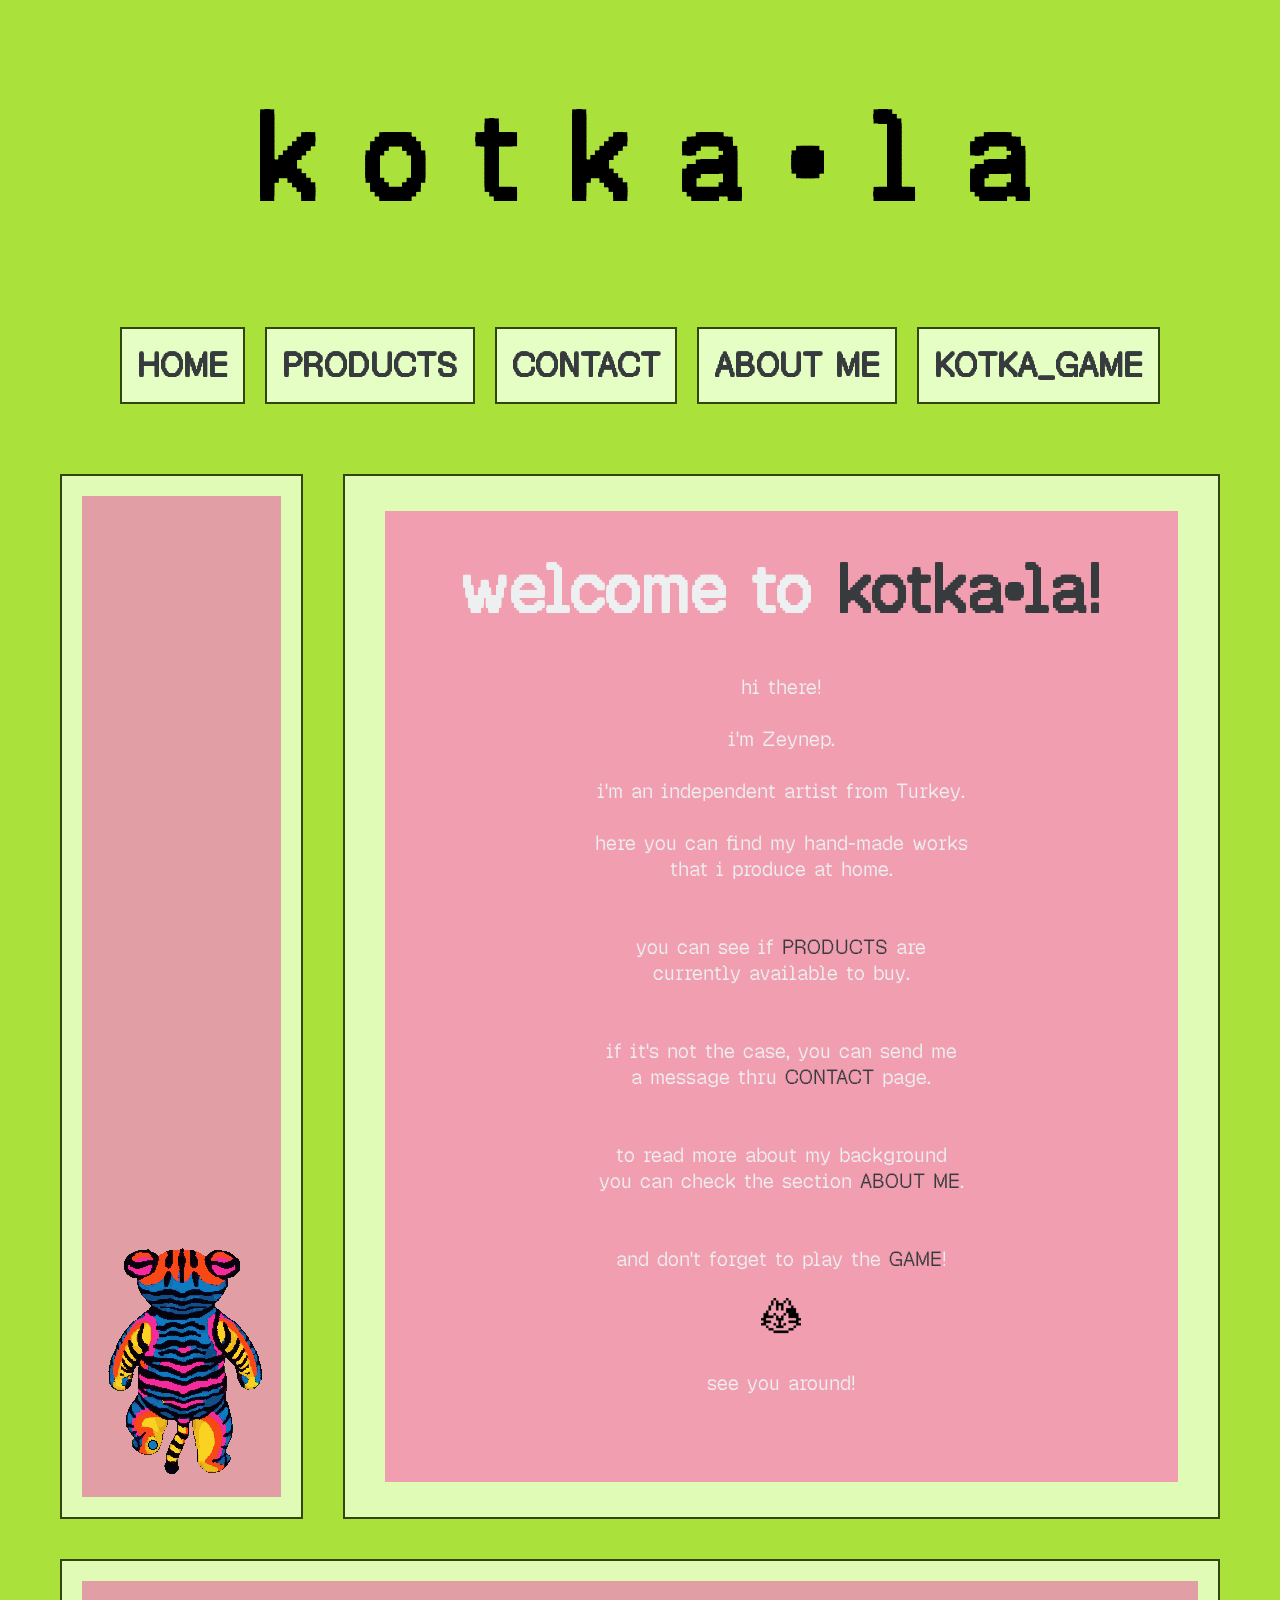
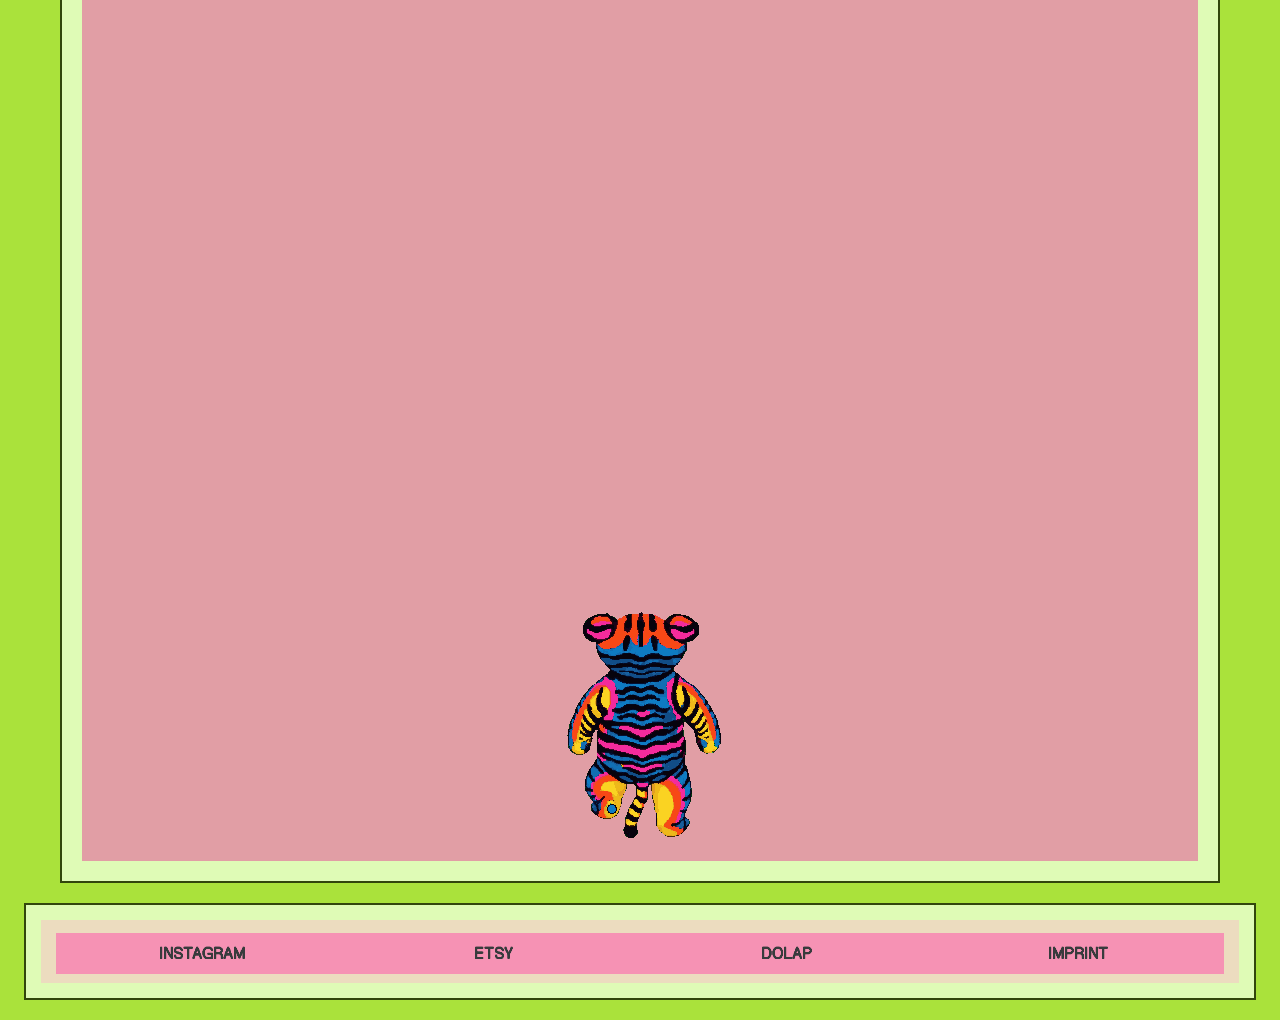
==== index.html @ c06cefe2 "Game2 Dev Starts with TileMap Ideas" ====
<!DOCTYPE html>
<html lang="en">
  <head>
    <meta charset="UTF-8" />
    <meta name="viewport" content="width=device-width, initial-scale=1.0" />
    <title>kotka•la</title>
    <link rel="stylesheet" href="style.css" />
    <link rel="stylesheet" href="index.css" />
  </head>
  <body>
    <header>
      <div>
        <h1 id="logo_name">
          k&nbsp;o&nbsp;t&nbsp;k&nbsp;a&nbsp;•&nbsp;l&nbsp;a
        </h1>
      </div>

      <nav>
        <a class="button_nav" href="index.html">HOME</a>
        <a class="button_nav" href="products.html">PRODUCTS</a>
        <a class="button_nav" href="contact.html">CONTACT</a>
        <a class="button_nav" href="aboutme.html">ABOUT ME</a>
        <a class="button_nav" href="game.html">KOTKA_GAME</a>
      </nav>
    </header>

    <main>
      <aside>
        <div class="aside_container">
        <div id="walking-tiger1"><img src="imgIndex/media-8b9d12ad.gif" alt=""></div>
        </div>
      </aside>
      <article>
        <div class="main_container">
          <h2 id="welcome">welcome to <a href="index.html">kotka•la!</a></h2>
          <p id="introduction">
            <br />
            hi there!<br /><br />i'm Zeynep.<br /><br />
            i'm an independent artist from Turkey.
            <br /><br />
            here you can find my hand-made works<br />that i produce at home.<br /><br /><br />
            you can see if <a href="products.html">PRODUCTS</a> are<br />currently available
            to buy. <br /><br /><br />
            if it's not the case, you can send me<br />a message thru
            <a href="">CONTACT</a> page. <br /><br /><br />
            to read more about my background<br />you can check the section
            <a href="aboutme.html">ABOUT ME</a>. <br /><br /><br />
            and don't forget to play the <a href="game.html">GAME</a>!<br /><br
              ><img src="img/cat-face.png" alt="" width="40" height="40"
            /></span>
            <br /><br />
            see you around!
          </p>
          <img class="picture_main" src="img/img.jpeg" alt="" />
        </div>
        <!--<div><img class="picture_main" src="img/img2.jpeg" alt="" /></div>
        <div><img class="picture_main" src="img/img3.jpeg" alt="" /></div>
        <div><img class="picture_main" src="img/img4.jpeg" alt="" /></div>-->
      </article>
      <aside>
        <div class="aside_container">
          <div id="walking-tiger1"><img src="imgIndex/media-8b9d12ad.gif" alt=""></div>
        </div>
      </aside>
    </main>

    <footer>
      <div class="footer_container">
        <a id="instagram" class="button_footer" href="">INSTAGRAM</a>
        <a class="button_footer" href="">ETSY</a>
        <a class="button_footer" href="">DOLAP</a>
        <a id="imprint" class="button_footer" href="">IMPRINT</a>
      </div>
    </footer>
    <script src="index.js"></script>
  </body>
</html>
---- style.css ----
:root {
  --lila_light1: #ede0f2;
  --lila_light2: #d1b1de;
  --lila_light3: #b780cc;
  --lila: #975cad;
  --lila_dark1: #6d417d;
  --lila_dark2: #43264d;
  --lila_dark3: #1c0d22;
  --pink_light1: #ffeaf1;
  --pink_light2: #feadce;
  --pink_light2a: rgba(254, 173, 206, 0.4);
  --pink: #fd62ad;
  --pink_a: rgba(253, 98, 173, 0.6);
  --pink_dark1: #e3128d;
  --pink_dark1a: rgba(227, 18, 141, 0.4);
  --pink_dark1: #a90b68;
  --pink_dark1: #6e0442;
  --pink_dark1: #38011f;
  --blue_light1: #bbe4ff;
  --blue_light2: #5bc2ff;
  --blue: #009cdf;
  --blue_dark1: #0079af;
  --blue_dark2: #00557c;
  --blue_dark3: #00314a;
  --green_light1: #e5fec4;
  --green_light1a: rgba(229, 254, 196, 0.9);
  --green_light2: #aae23b;
  --green: #8ab82e;
  --green_dark1: #6e9323;
  --green_dark2: #506d17;
  --green_dark3: #32460c;
  --gray_light1: #edeff0;
  --gray_light2: #c2c9cc;
  --gray: #9ba3a8;
  --gray_dark1: #7b8285;
  --gray_dark2: #595f61;
  --gray_dark3: #383b3d;
  --black: #191b1c;
}

.pixel-corners {
  clip-path: polygon(
    0px calc(100% - 15px),
    5px calc(100% - 15px),
    5px calc(100% - 10px),
    10px calc(100% - 5px),
    15px calc(100% - 5px),
    15px 100%,
    calc(100% - 15px) 100%,
    calc(100% - 15px) calc(100% - 5px),
    calc(100% - 10px) calc(100% - 5px),
    calc(100% - 5px) calc(100% - 10px),
    calc(100% - 5px) calc(100% - 15px),
    100% calc(100% - 15px),
    100% 15px,
    calc(100% - 5px) 15px,
    calc(100% - 5px) 10px,
    calc(100% - 10px) 5px,
    calc(100% - 15px) 5px,
    calc(100% - 15px) 0px,
    15px 0px,
    15px 5px,
    10px 5px,
    5px 10px,
    5px 15px,
    0px 15px
  );
}

*::selection {
  background-color: var(--pink_dark1);
}

@font-face {
  font-family: geist;
  src: url(geist.ttf);
}
h1 {
  font-size: 90pt;
}
h2 {
  font-size: 50pt;
  font-weight: 600;
}
.darktext {
  color: var(--gray_dark3);
}
textarea {
  min-width: 100%;
  height: 300px;
  background-color: var(--pink_light1);
  color: var(--green_dark2);
  font-size: 15pt;
  border: 1px solid var(--pink_dark2);
  border-radius: 3px;
}

a:any-link {
  text-decoration: none;
  color: var(--gray_dark3);
}

body {
  margin: 0px;
  max-width: 250vw;
  display: flex;
  flex-wrap: wrap;
  justify-content: center;
  align-items: center;
  background-color: var(--green_light2);
  font-family: "geist", Helvetica, sans-serif;
}

header {
  display: flex;
  flex-direction: column;
  align-items: center;
  width: 100%;
}

nav {
  display: flex;
  flex-wrap: wrap;
  justify-content: space-between;
  text-align: center;
}
.button_nav {
  margin: 10px;
  padding: 15px;
  font-size: 25pt;
  font-weight: bold;
  border: 2px solid var(--green_dark3);
  background-color: var(--green_light1);
}
.button_nav:hover {
  background-color: var(--pink);
  color: white;
}

main {
  display: flex;
  flex-wrap: wrap;
  font-size: 15pt;
  margin: 20px;
  margin-bottom: 0px;
  padding: 20px 20px 0px 20px;

  width: 100%;
  /*min-height: calc(100% - 20px);*/
}

aside {
  border: 2px solid var(--green_dark3);
  flex-grow: 1;
  margin: 20px;
  padding: 10px;
  min-height: 100vh;
  width: 15%;
  background-color: var(--green_light1a);
}
article {
  display: flex;
  align-items: center;
  justify-content: center;
  flex-grow: 2;
  border: 2px solid var(--green_dark3);
  margin: 20px;
  padding: 10px;
  min-height: 100vh;
  /* width: 50%; */
  background-color: var(--green_light1a);
  color: var(--gray_light1);
}

.main_container {
  box-sizing: border-box;
  display: inline-block;
  flex-direction: column;
  /*align-items: center;*/
  margin: 30px;
  padding: 30px;
  height: calc(100% - 50px);
  width: calc(100% - 50px);
  background-color: var(--pink_a);
}

.container_game {
  margin: 30px;
  padding: 30px;
  height: calc(100% - 50px);
  width: calc(100% - 50px);
  background-color: var(--pink_a);
}

#welcome {
  text-align: center;
  margin: 5px;
}
#introduction {
  text-align: center;
  margin-top: 15px;
  margin-left: 10px;
  margin-right: 10px;
  min-width: 150px;
}

.aside_container {
  box-sizing: border-box;
  margin: 10px;
  padding: 5px;
  height: calc(100% - 20px);
  width: calc(100% - 20px);
  background-color: var(--pink_dark1a);
}

footer {
  border: 2px solid var(--green_dark3);
  margin: 0px;
  margin-bottom: 20px;
  padding: 10px;
  background-color: var(--green_light1a);
  min-height: 8vh;
  min-width: calc(96% - 20px);
}

.footer_container {
  display: flex;
  align-items: center;
  justify-content: space-around;
  box-sizing: border-box;
  margin: 5px;
  padding: 5px;
  min-height: 7vh;
  width: calc(100% - 10px);
  background-color: var(--pink_light2a);
}

.button_footer {
  margin-top: 5px;
  padding: 10px;
  font-size: 12pt;
  font-weight: bold;
  width: 25%;
  text-align: center;

  /*border: 0px dotted var(--green_dark3);*/
  background-color: var(--pink_a);
}
#instagram {
  margin-left: 10px;
}

#imprint {
  margin-right: 10px;
}

.button_footer:hover {
  background-color: var(--pink);
  color: white;
}

.striped-shadow-box::after {
  /* 1. ACTIVATE THE GHOST ELEMENT */
  content: "";
  position: absolute;

  /* 2. POSITION AND OFFSET (THE SHADOW EFFECT) */
  top: 12px;
  left: 12px;
  width: 100%;
  height: 100%;

  /* 3. PUSH TO THE BACK */
  z-index: -1;

  /* 4. MATCH THE FRONT BOX STYLE */
  border: 3px solid #000000;

  /* 5. PAINT THE STRIPES */
  background: repeating-linear-gradient(
    45deg,
    #000000,
    #000000 4px,
    transparent 4px,
    transparent 8px
  );
}
---- index.css ----
.aside_container {
  display: flex;
  flex-direction: column-reverse;
  align-items: center;
}

#walking-tiger1 {
  width: 100%;
  align-items: center;
  display: flex;
  justify-content: center;
  animation: walk 10s linear infinite;
}

@keyframes walk {
  0% {
    transform: translateY(100);
  }
  100% {
    transform: translateY(-280%);
  }
}
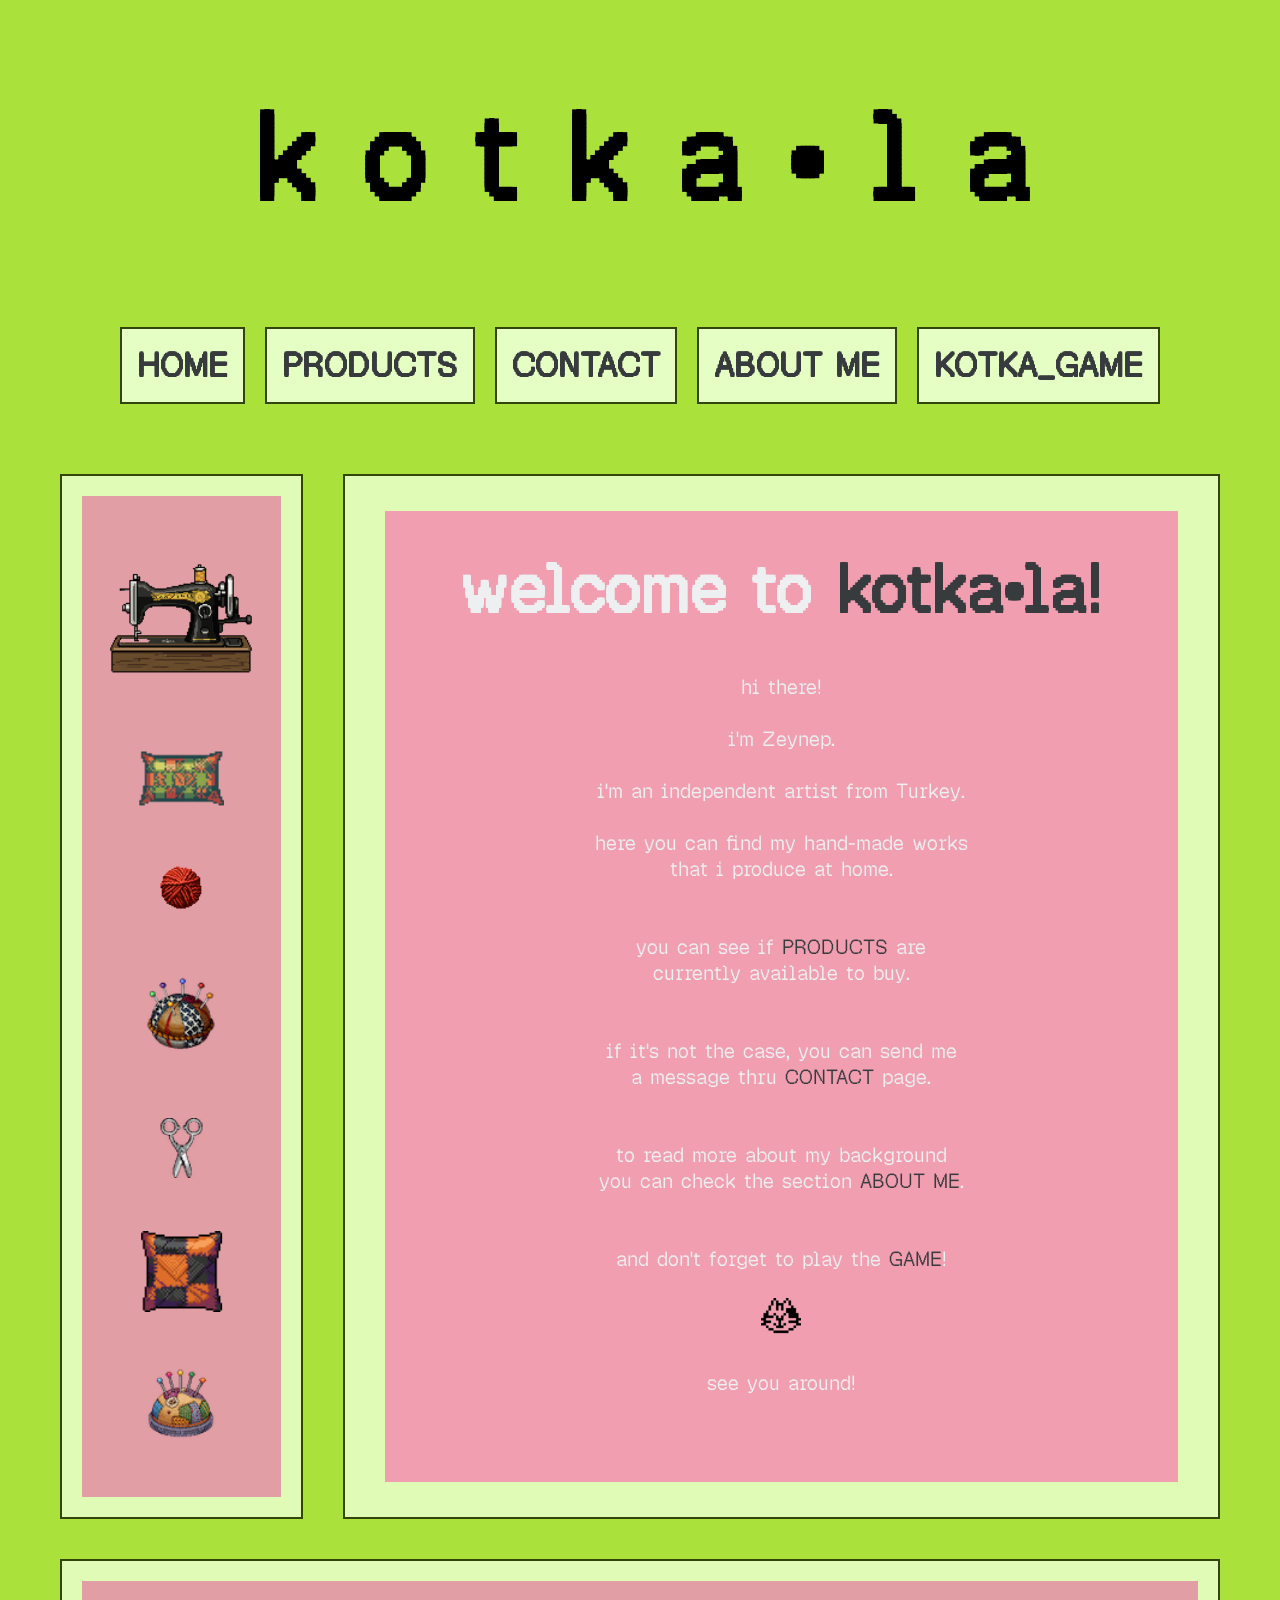
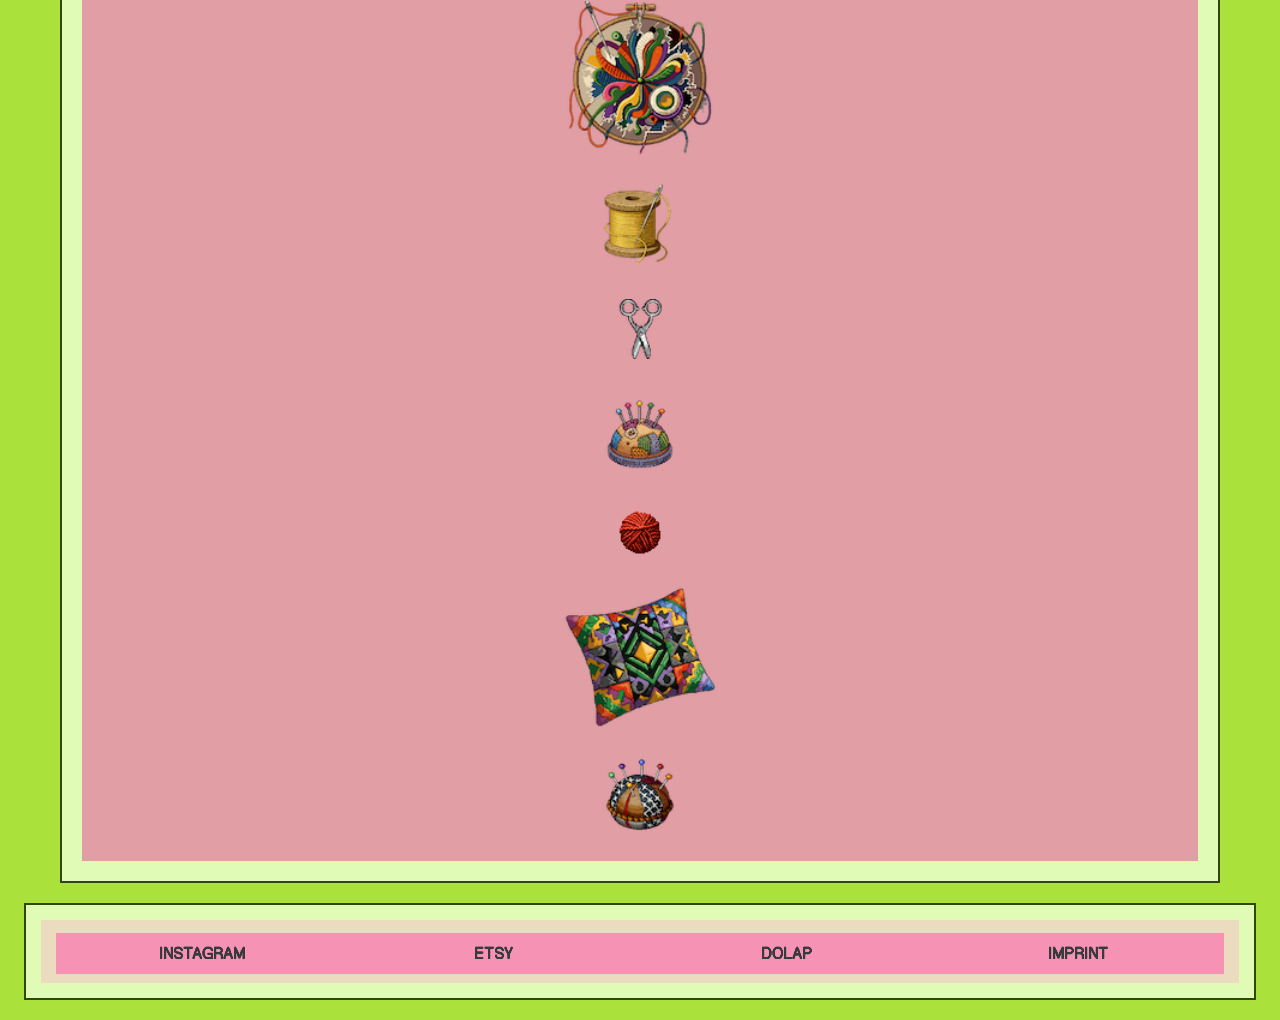
==== commit 4c769012: "game over / win got into main" ====
--- a/index.html
+++ b/index.html
@@ -27,7 +27,15 @@
     <main>
       <aside>
         <div class="aside_container">
-        <div id="walking-tiger1"><img src="imgIndex/media-8b9d12ad.gif" alt=""></div>
+          <div class="obj2"><img src="imgGame2/obj/sewingMach1.png" alt=""></div>
+          <div class="obj3"><img src="imgGame2/obj/pillow2.png" alt=""></div>
+          <div class="obj"><img src="imgGame2/obj/ball1.png" alt=""></div> 
+        
+        <div class="obj"><img src="imgGame2/obj/needlecushion3.png" alt=""></div>
+        <div class="obj"><img src="imgGame2/obj/scissors2.png" alt=""></div>
+        <div class="obj3"><img src="imgGame2/obj/pilow1.png" alt=""></div>
+        <div class="obj"><img src="imgGame2/obj/needlecushion1.png" alt=""></div>
+        
         </div>
       </aside>
       <article>
@@ -59,7 +67,15 @@
       </article>
       <aside>
         <div class="aside_container">
-          <div id="walking-tiger1"><img src="imgIndex/media-8b9d12ad.gif" alt=""></div>
+          <div class="obj2"><img src="imgGame2/obj/embrHoop2 Background Removed.png" alt=""></div>
+          <div class="obj"><img src="imgGame2/obj/makara1 Background Removed.png" alt=""></div>
+          <div class="obj"><img src="imgGame2/obj/scissors2.png" alt=""></div>
+          
+          <div class="obj"><img src="imgGame2/obj/needlecushion1.png" alt=""></div>
+          <div class="obj"><img src="imgGame2/obj/ball1.png" alt=""></div> 
+          <div class="obj"><img src="imgGame2/obj/pillow3_1 Background Removed.png" alt=""></div>
+          <div class="obj"><img src="imgGame2/obj/needlecushion3.png" alt=""></div>
+        
         </div>
       </aside>
     </main>
--- a/index.css
+++ b/index.css
@@ -1,7 +1,36 @@
 .aside_container {
   display: flex;
-  flex-direction: column-reverse;
+  flex-direction: column;
   align-items: center;
+  justify-content: space-evenly;
+  margin-top: 10px;
+}
+.obj {
+  width: 100%;
+  transform: scale(1.2);
+  align-items: center;
+  display: flex;
+  justify-content: center;
+  margin: 10px;
+  padding: 10px;
+}
+.obj2 {
+  width: 100%;
+  transform: scale(1.2);
+  align-items: center;
+  display: flex;
+  justify-content: center;
+  margin: 10px;
+  padding: 10px;
+}
+.obj3 {
+  width: 100%;
+  transform: scale(1.8);
+  align-items: center;
+  display: flex;
+  justify-content: center;
+  margin: 10px;
+  padding: 10px;
 }
 
 #walking-tiger1 {
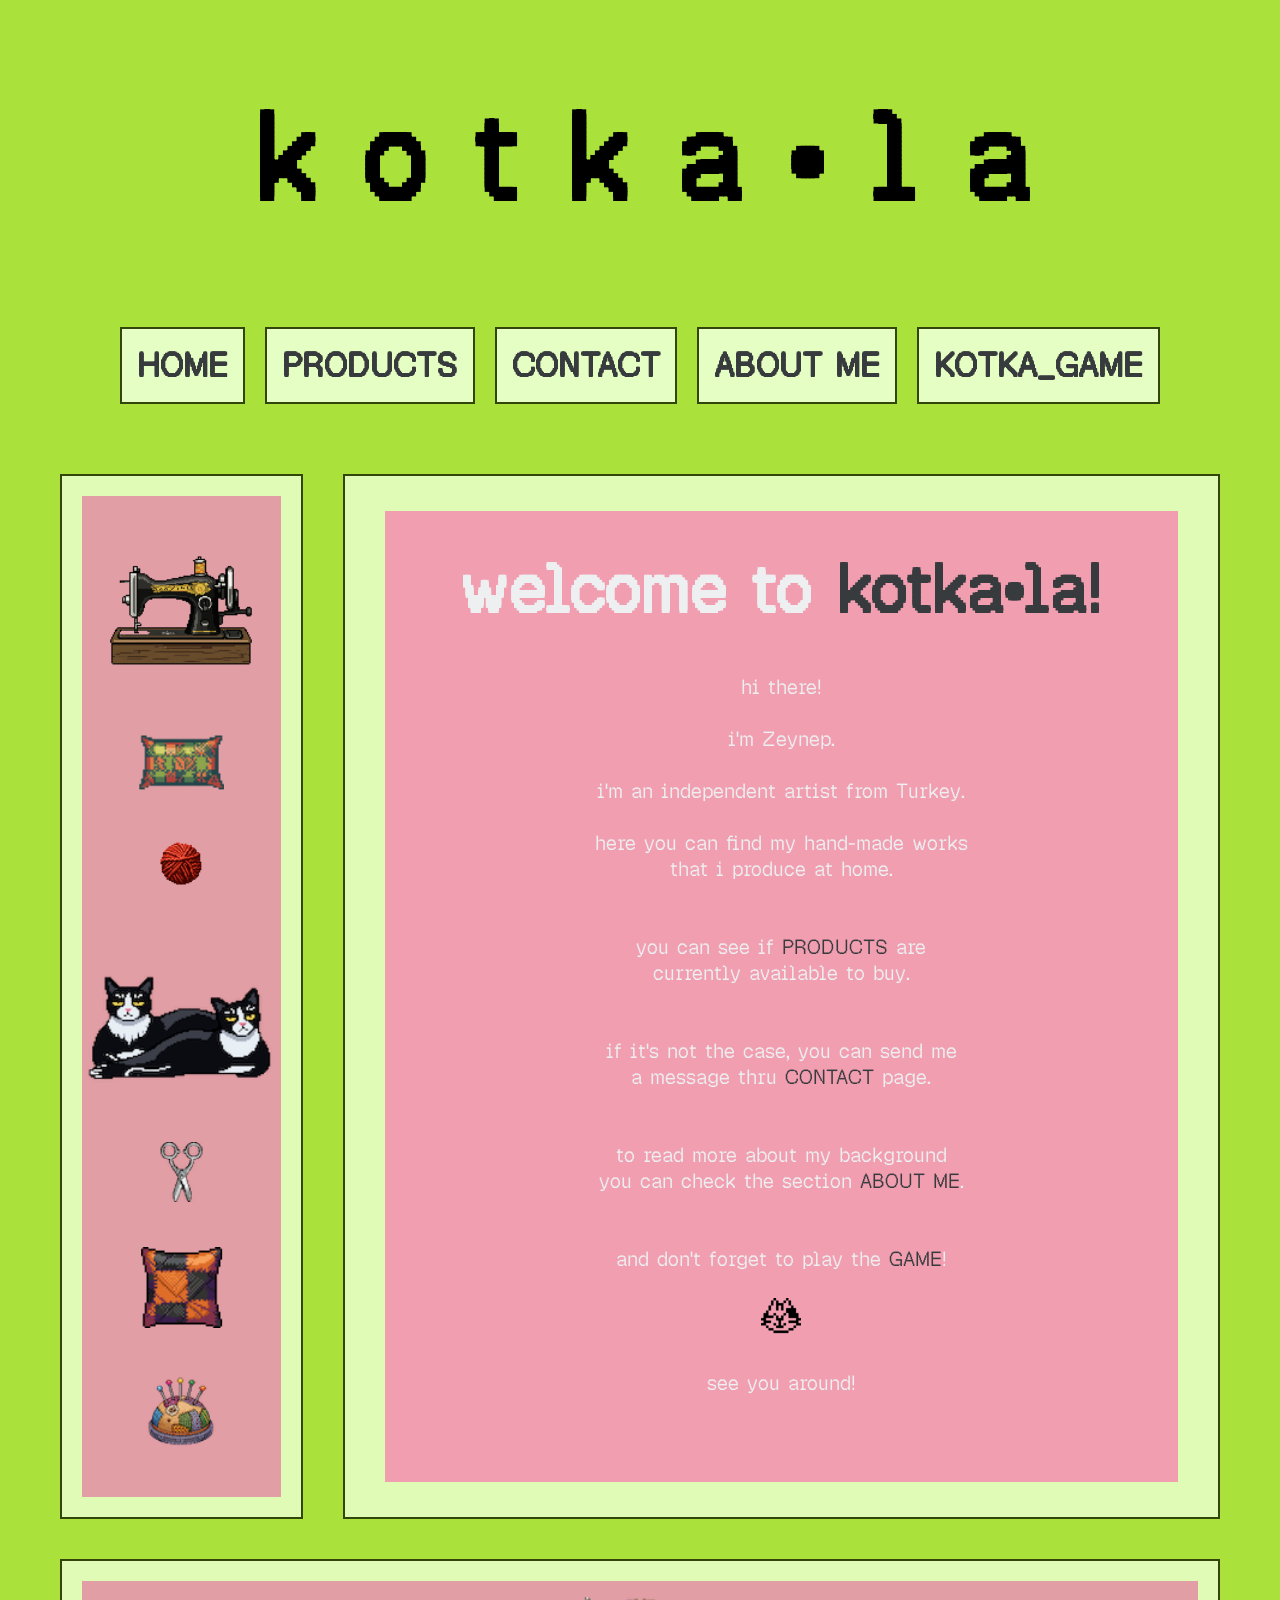
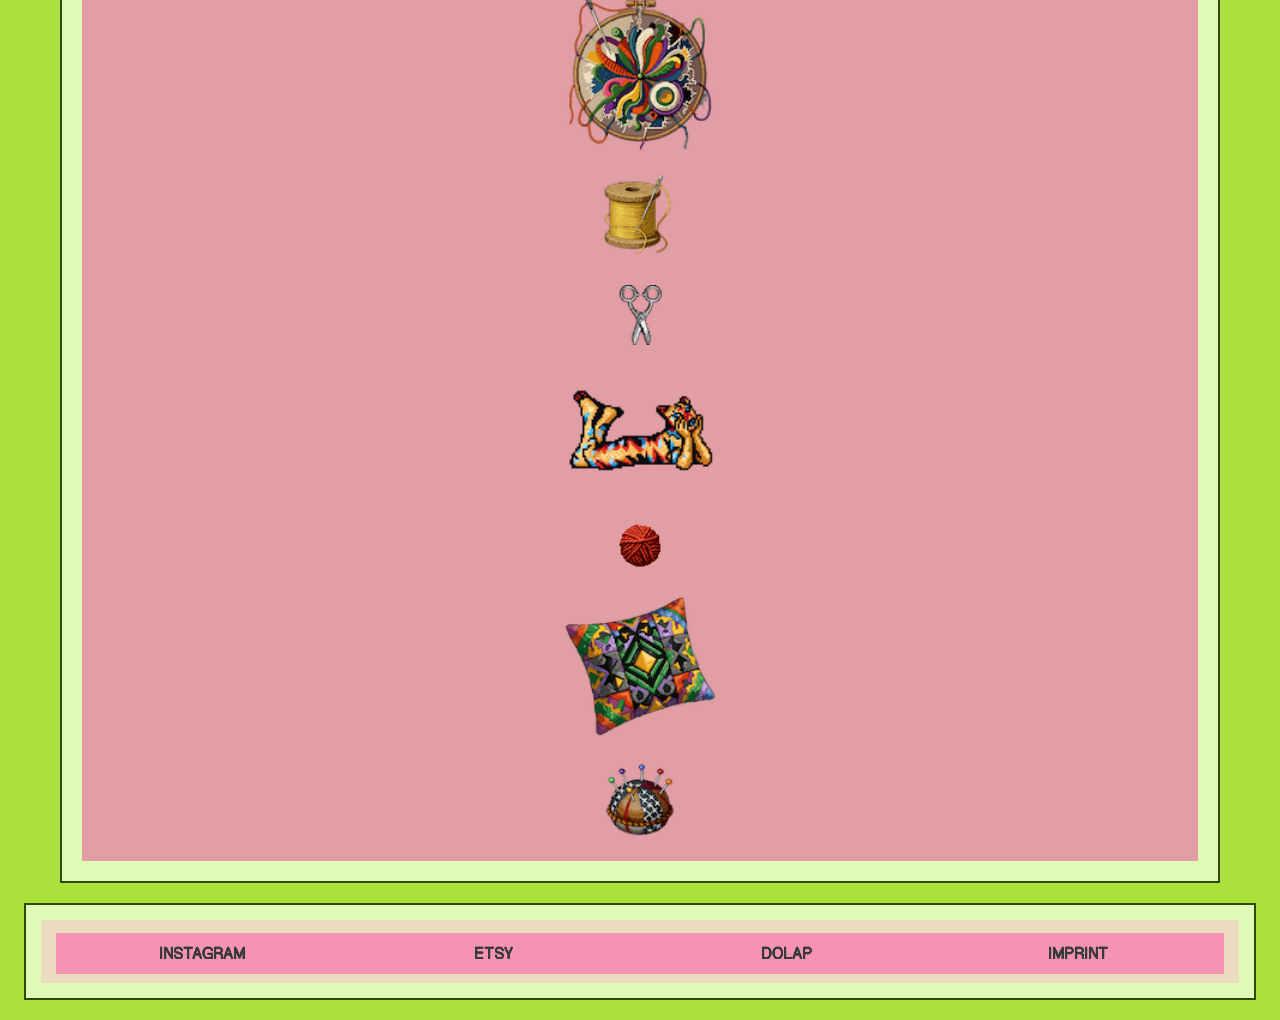
==== commit c44cf3ad: "index updated with new images" ====
--- a/index.html
+++ b/index.html
@@ -31,7 +31,7 @@
           <div class="obj3"><img src="imgGame2/obj/pillow2.png" alt=""></div>
           <div class="obj"><img src="imgGame2/obj/ball1.png" alt=""></div> 
         
-        <div class="obj"><img src="imgGame2/obj/needlecushion3.png" alt=""></div>
+        <div class="obj"><img src="img/characters/kotkaBlack/kotkablack1_1.png" alt=""></div>
         <div class="obj"><img src="imgGame2/obj/scissors2.png" alt=""></div>
         <div class="obj3"><img src="imgGame2/obj/pilow1.png" alt=""></div>
         <div class="obj"><img src="imgGame2/obj/needlecushion1.png" alt=""></div>
@@ -71,7 +71,7 @@
           <div class="obj"><img src="imgGame2/obj/makara1 Background Removed.png" alt=""></div>
           <div class="obj"><img src="imgGame2/obj/scissors2.png" alt=""></div>
           
-          <div class="obj"><img src="imgGame2/obj/needlecushion1.png" alt=""></div>
+          <div class="obj3"><img src="img/characters/gerak/gerak_pixel1_1.png" alt=""></div>
           <div class="obj"><img src="imgGame2/obj/ball1.png" alt=""></div> 
           <div class="obj"><img src="imgGame2/obj/pillow3_1 Background Removed.png" alt=""></div>
           <div class="obj"><img src="imgGame2/obj/needlecushion3.png" alt=""></div>
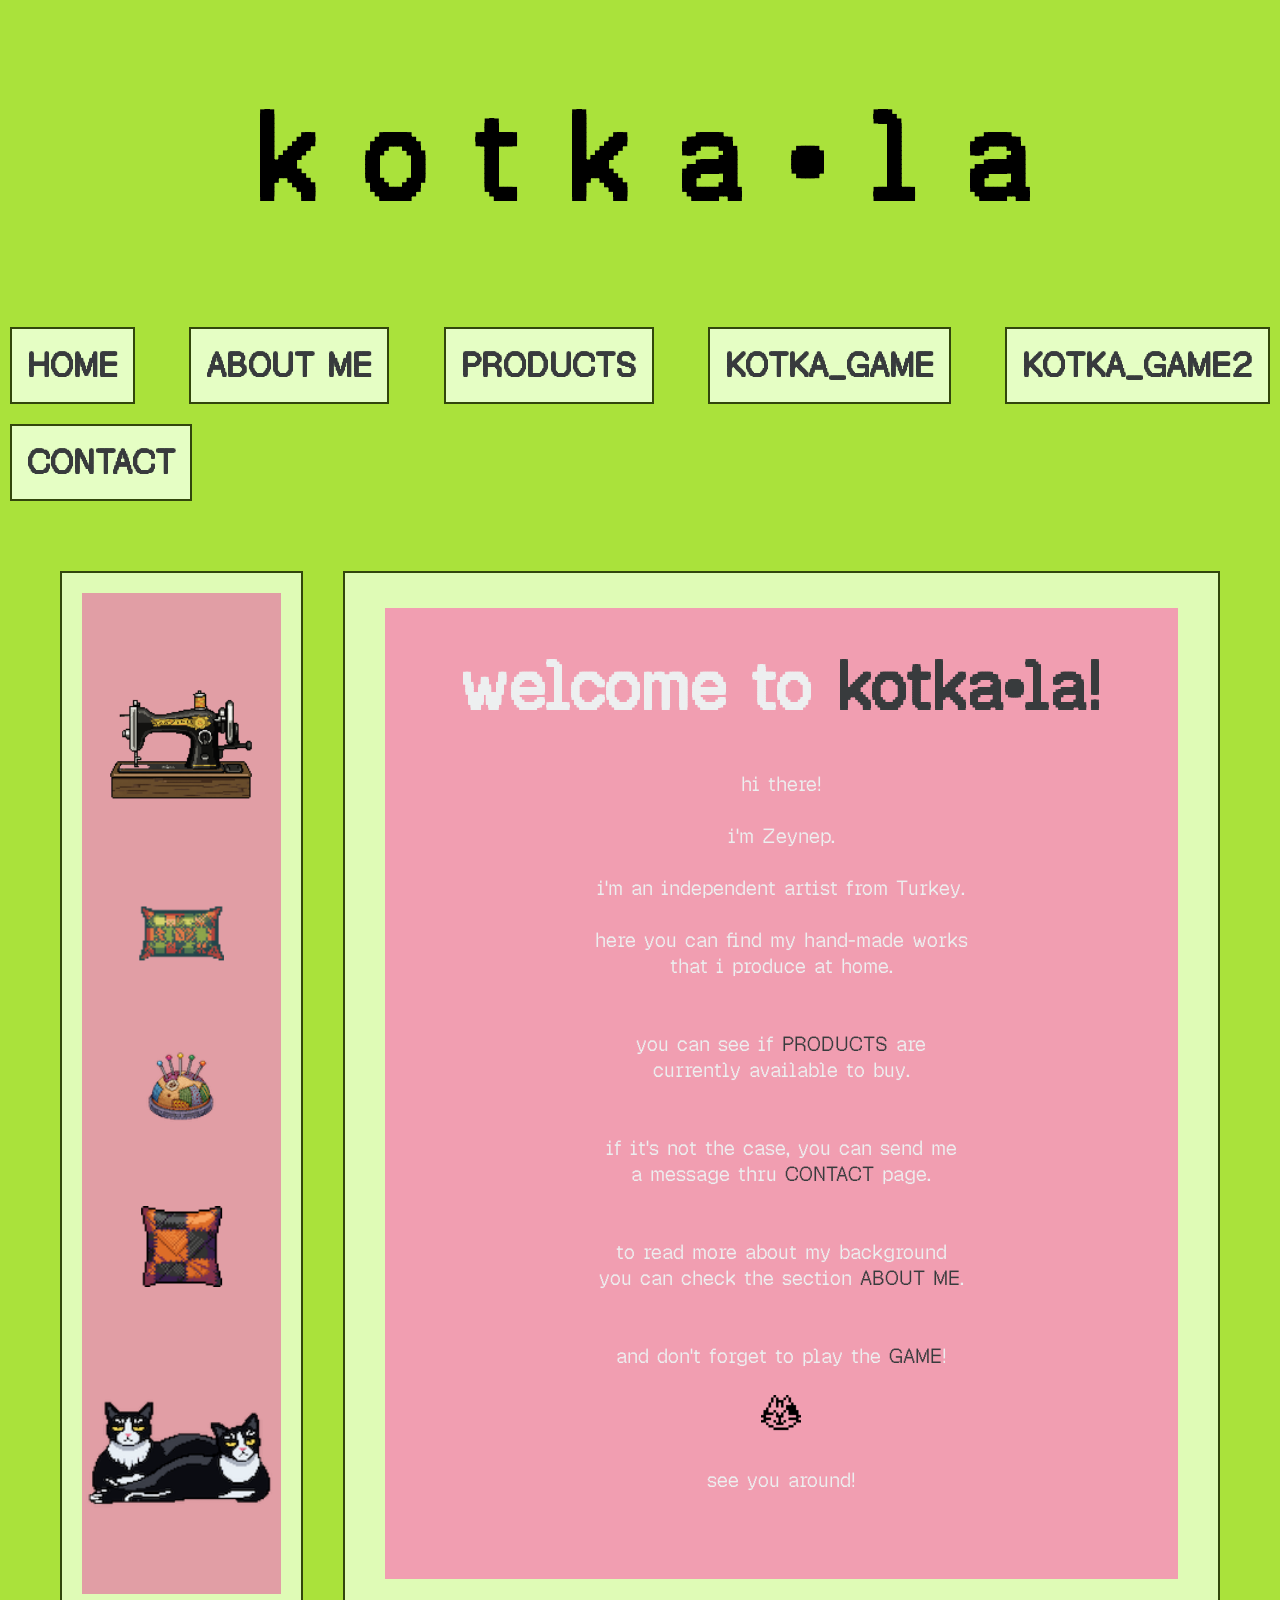
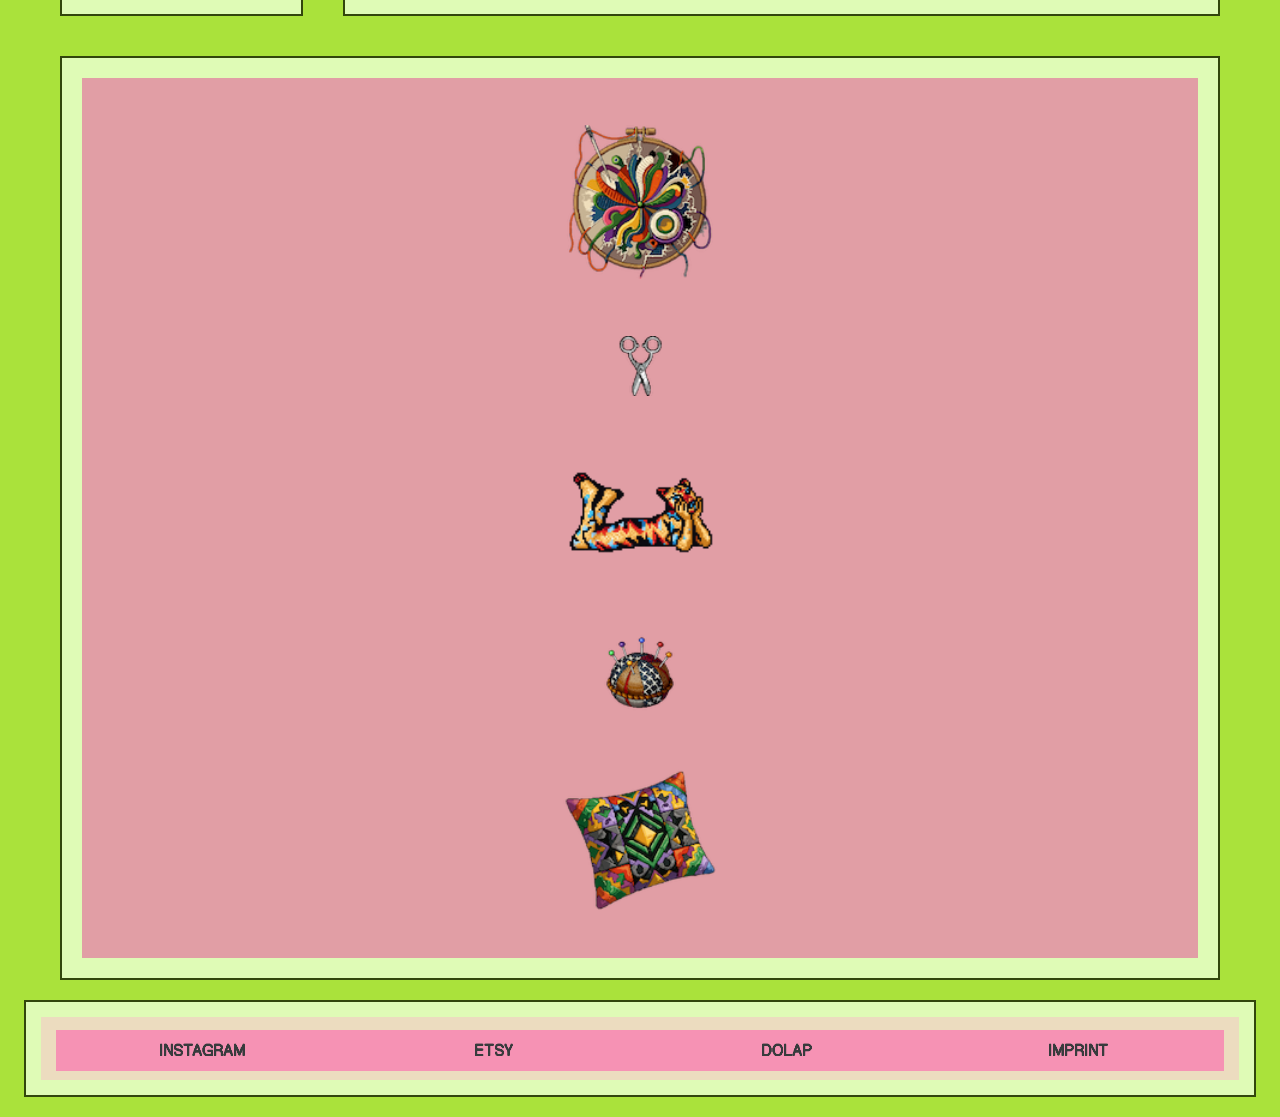
==== commit b98dcb83: "update of all sections and index pictures" ====
--- a/index.html
+++ b/index.html
@@ -17,10 +17,11 @@
 
       <nav>
         <a class="button_nav" href="index.html">HOME</a>
+        <a class="button_nav" href="aboutme.html">ABOUT ME</a>
         <a class="button_nav" href="products.html">PRODUCTS</a>
+        <a class="button_nav" href="game.html">KOTKA_GAME</a>
+        <a class="button_nav" href="game2.html">KOTKA_GAME2</a>
         <a class="button_nav" href="contact.html">CONTACT</a>
-        <a class="button_nav" href="aboutme.html">ABOUT ME</a>
-        <a class="button_nav" href="game.html">KOTKA_GAME</a>
       </nav>
     </header>
 
@@ -29,12 +30,12 @@
         <div class="aside_container">
           <div class="obj2"><img src="imgGame2/obj/sewingMach1.png" alt=""></div>
           <div class="obj3"><img src="imgGame2/obj/pillow2.png" alt=""></div>
-          <div class="obj"><img src="imgGame2/obj/ball1.png" alt=""></div> 
+          <!-- <div class="obj"><img src="imgGame2/obj/ball1.png" alt=""></div>  -->
         
-        <div class="obj"><img src="img/characters/kotkaBlack/kotkablack1_1.png" alt=""></div>
-        <div class="obj"><img src="imgGame2/obj/scissors2.png" alt=""></div>
-        <div class="obj3"><img src="imgGame2/obj/pilow1.png" alt=""></div>
-        <div class="obj"><img src="imgGame2/obj/needlecushion1.png" alt=""></div>
+          <!-- <div class="obj"><img src="imgGame2/obj/scissors2.png" alt=""></div> -->
+          <div class="obj"><img src="imgGame2/obj/needlecushion1.png" alt=""></div>
+          <div class="obj3"><img src="imgGame2/obj/pilow1.png" alt=""></div>
+          <div class="obj"><img src="img/characters/kotkaBlack/kotkablack1_1.png" alt=""></div>
         
         </div>
       </aside>
@@ -68,13 +69,13 @@
       <aside>
         <div class="aside_container">
           <div class="obj2"><img src="imgGame2/obj/embrHoop2 Background Removed.png" alt=""></div>
-          <div class="obj"><img src="imgGame2/obj/makara1 Background Removed.png" alt=""></div>
+          <!-- <div class="obj"><img src="imgGame2/obj/makara1 Background Removed.png" alt=""></div> -->
           <div class="obj"><img src="imgGame2/obj/scissors2.png" alt=""></div>
           
           <div class="obj3"><img src="img/characters/gerak/gerak_pixel1_1.png" alt=""></div>
-          <div class="obj"><img src="imgGame2/obj/ball1.png" alt=""></div> 
+          <!-- <div class="obj"><img src="imgGame2/obj/ball1.png" alt=""></div>  -->
+          <div class="obj"><img src="imgGame2/obj/needlecushion3.png" alt=""></div>
           <div class="obj"><img src="imgGame2/obj/pillow3_1 Background Removed.png" alt=""></div>
-          <div class="obj"><img src="imgGame2/obj/needlecushion3.png" alt=""></div>
         
         </div>
       </aside>
@@ -82,7 +83,7 @@
 
     <footer>
       <div class="footer_container">
-        <a id="instagram" class="button_footer" href="">INSTAGRAM</a>
+        <a id="instagram" class="button_footer" href="https://www.instagram.com/kotka.la?utm_source=ig_web_button_share_sheet&exln=ZDNlZDc0MzIxNw==">INSTAGRAM</a>
         <a class="button_footer" href="">ETSY</a>
         <a class="button_footer" href="">DOLAP</a>
         <a id="imprint" class="button_footer" href="">IMPRINT</a>
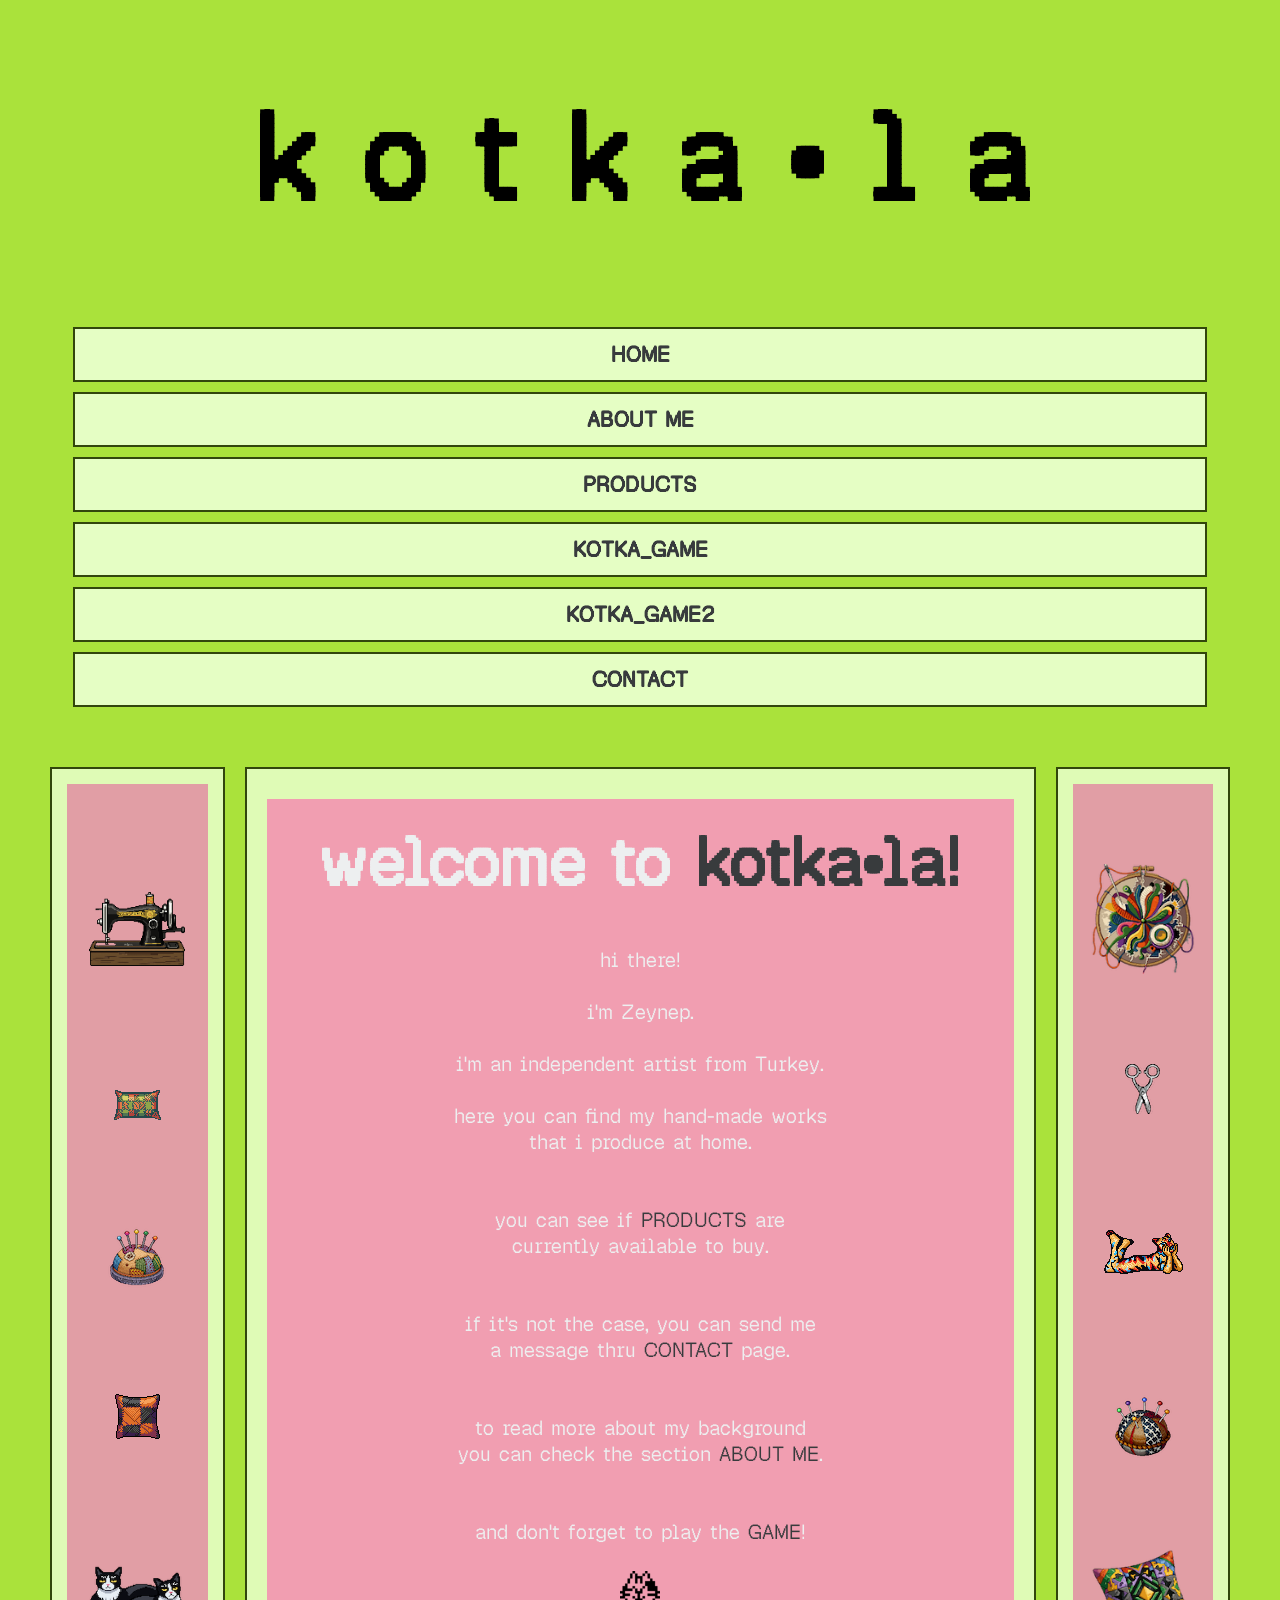
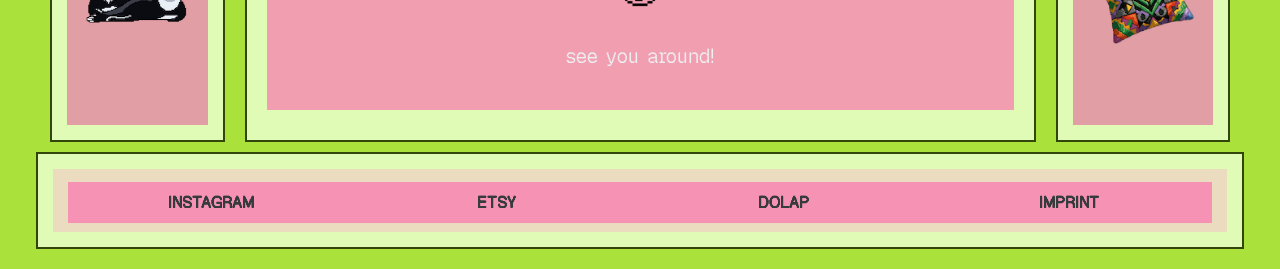
==== commit 7dae4f1d: "media queries added for responsive look" ====
--- a/index.html
+++ b/index.html
@@ -9,21 +9,21 @@
   </head>
   <body>
     <header>
-      <div>
+      
         <h1 id="logo_name">
           k&nbsp;o&nbsp;t&nbsp;k&nbsp;a&nbsp;•&nbsp;l&nbsp;a
         </h1>
-      </div>
+      
 
-      <nav>
-        <a class="button_nav" href="index.html">HOME</a>
-        <a class="button_nav" href="aboutme.html">ABOUT ME</a>
-        <a class="button_nav" href="products.html">PRODUCTS</a>
-        <a class="button_nav" href="game.html">KOTKA_GAME</a>
-        <a class="button_nav" href="game2.html">KOTKA_GAME2</a>
-        <a class="button_nav" href="contact.html">CONTACT</a>
-      </nav>
     </header>
+    <nav>
+      <a class="button_nav" href="index.html">HOME</a>
+      <a class="button_nav" href="aboutme.html">ABOUT ME</a>
+      <a class="button_nav" href="products.html">PRODUCTS</a>
+      <a class="button_nav" href="game.html">KOTKA_GAME</a>
+      <a class="button_nav" href="game2.html">KOTKA_GAME2</a>
+      <a class="button_nav" href="contact.html">CONTACT</a>
+    </nav>
 
     <main>
       <aside>
@@ -66,7 +66,7 @@
         <div><img class="picture_main" src="img/img3.jpeg" alt="" /></div>
         <div><img class="picture_main" src="img/img4.jpeg" alt="" /></div>-->
       </article>
-      <aside>
+      <aside id="aside_right">
         <div class="aside_container">
           <div class="obj2"><img src="imgGame2/obj/embrHoop2 Background Removed.png" alt=""></div>
           <!-- <div class="obj"><img src="imgGame2/obj/makara1 Background Removed.png" alt=""></div> -->
--- a/style.css
+++ b/style.css
@@ -101,8 +101,9 @@
 }
 
 body {
+  box-sizing: border-box;
   margin: 0px;
-  max-width: 250vw;
+  max-width: 100%;
   display: flex;
   flex-wrap: wrap;
   justify-content: center;
@@ -110,11 +111,15 @@
   background-color: var(--green_light2);
   font-family: "geist", Helvetica, sans-serif;
 }
-
+* {
+  box-sizing: border-box;
+}
 header {
   display: flex;
   flex-direction: column;
+  font-size: 90pt;
   align-items: center;
+  text-align: center;
   width: 100%;
 }
 
@@ -285,3 +290,318 @@
     transparent 8px
   );
 }
+
+/*
+/* ==========================================
+   RESPONSIVE MEDIA QUERIES (Mobile Fixes)
+   ========================================== */
+
+/* Target smartphones and small screens */
+@media (max-width: 860px) {
+  /* 1. Downscale the giant text so it fits mobile screens */
+  h1 {
+    font-size: 36pt !important;
+  }
+  h2 {
+    font-size: 28pt !important;
+  }
+
+  /* 2. Stack navigation buttons uniformly */
+  nav {
+    flex-direction: column;
+    align-items: center;
+    gap: 10px;
+    padding: 10px;
+    width: 100%;
+  }
+  .button_nav {
+    width: 90%;
+    margin: 0 auto !important;
+    font-size: 16pt;
+    padding: 12px;
+    text-align: center;
+    box-sizing: border-box;
+  }
+
+  /* 3. Stack main content: Left Aside (Top) -> Article (Middle) -> Right Aside (Bottom) */
+  main {
+    flex-direction: column;
+    margin: 5px;
+    padding: 5px;
+  }
+
+  /* 4. TRANSFORM SIDEBARS INTO SLIM HORIZONTAL BANNERS */
+  aside {
+    display: block !important;
+    width: 100% !important;
+    min-height: auto !important; /* Remove the 100vh height constraint */
+    margin: 10px 0 !important;
+    padding: 5px !important;
+  }
+
+  /* Arrange your cute icons side-by-side instead of top-to-bottom */
+  .aside_container {
+    flex-direction: row !important;
+    justify-content: space-around !important;
+    align-items: center !important;
+    height: auto !important;
+    width: 100% !important;
+    margin: 0 !important;
+    padding: 5px !important;
+  }
+
+  /* Make the icon wrapper boxes and scales much smaller */
+  .obj,
+  .obj2,
+  .obj3 {
+    width: auto !important;
+    margin: 0 !important;
+    padding: 5px !important;
+  }
+
+  .obj {
+    transform: scale(0.7) !important;
+  }
+  .obj2 {
+    transform: scale(0.7) !important;
+  }
+  .obj3 {
+    transform: scale(0.9) !important;
+  } /* Keeps pillow scaling balanced */
+
+  /* Ensure the actual images don't blow up the layout */
+  .aside_container img {
+    max-height: 45px !important;
+    width: auto !important;
+    object-fit: contain;
+  }
+
+  /* Handle your animated tiger image so it fits neatly */
+  #walking-tiger1 {
+    width: auto !important;
+    max-height: 45px !important;
+    animation: none !important; /* Disables vertical screen-breaking animation on mobile */
+  }
+
+  /* 5. Force your article content wrapper to take full width */
+  article {
+    width: 100% !important;
+    margin: 10px 0;
+    min-height: auto;
+  }
+
+  /* 6. Clean up padding inside the pink inner content wrapper */
+  .main_container {
+    margin: 10px;
+    padding: 20px 10px;
+    width: calc(100% - 20px);
+  }
+
+  #introduction {
+    font-size: 13pt;
+    line-height: 1.6;
+  }
+
+  /* 7. Fix footer proportions and align buttons perfectly */
+  footer {
+    width: 100%;
+    margin-bottom: 10px;
+  }
+  .footer_container {
+    flex-direction: column;
+    align-items: center;
+    gap: 10px;
+    padding: 15px 5px;
+  }
+  .button_footer {
+    width: 90%;
+    margin: 0 auto !important;
+    box-sizing: border-box;
+  }
+
+  /* 8. Reset desktop margins breaking the mobile centering */
+  #instagram,
+  #imprint {
+    margin: 0 !important;
+  }
+
+  /* Reduce heavy container padding so the game has more room on tiny screens */
+  article {
+    padding: 5px !important;
+  }
+
+  .game_container {
+    margin: 10px 0 !important;
+    padding: 15px 10px !important; /* Tighten side padding from 30px to 10px */
+    width: 100% !important;
+  }
+  .container_game {
+    align-items: center;
+    margin-left: 0px;
+    margin-right: 0px;
+  }
+
+  .container_game p {
+    align-items: center;
+    text-align: center;
+  }
+  /* Allow the game grid to shrink lower than 300px on small viewports */
+  .game {
+    width: clamp(240px, 85vw, 700px) !important;
+    gap: 8px !important; /* Slightly tighten item gaps on mobile */
+    padding: 10px !important;
+  }
+
+  /* Make sure the text sizing in the score bar behaves gracefully on mobile */
+  .st-table {
+    font-size: 18px !important;
+    margin-right: 5px !important;
+    margin-left: 5px !important;
+  }
+}
+
+/* Target tablets and medium-sized screens */
+@media (min-width: 860px) and (max-width: 1024px) {
+  /* Downscale text a bit so it doesn't clip on tablets */
+  h1 {
+    font-size: 55pt !important;
+  }
+  h2 {
+    font-size: 36pt !important;
+  }
+
+  /* Shrink navigation buttons slightly so they stay on one line */
+  .button_nav {
+    font-size: 16pt;
+    padding: 10px;
+    margin: 5px;
+  }
+
+  /* Tighten margins so columns don't squish the central box */
+  main {
+    margin: 5px;
+  }
+
+  /* Shrink the cute sidebars down so they don't crowd the center */
+  aside {
+    width: 12%;
+    margin: 10px;
+    padding: 5px;
+    min-height: auto; /* Keeps aside height dynamic if needed */
+  }
+
+  /* Give the main text card slightly more breathing room */
+  article {
+    margin: 10px;
+    padding: 5px;
+  }
+
+  .main_container {
+    margin: 15px;
+    padding: 15px;
+    width: calc(100% - 30px);
+  }
+
+  /* ========================================================
+     FIX: RESET TRANSFORMS & SCALE OBJECTS CORRETLY FOR TABLET
+     ======================================================== */
+  .aside_container {
+    display: flex;
+    flex-direction: column;
+    align-items: center;
+    justify-content: space-evenly;
+    gap: 15px; /* Clean spacing between stacked icons */
+    /* margin: 0 !important; */
+    padding: 5px !important;
+  }
+
+  .obj,
+  .obj2,
+  .obj3 {
+    width: 100% !important; /* Let containers fill the sidebar width */
+    height: auto !important;
+    margin: 0 !important;
+    padding: 0 !important;
+    transform: scale(
+      1
+    ) !important; /* RESET desktop zoom to prevent overflowing boundaries */
+  }
+
+  /* Constrain the actual images fluidly inside the tablet container */
+  aside img {
+    max-width: 80% !important; /* Keep images scaled beautifully inside the narrow aside */
+    height: auto !important;
+    object-fit: contain;
+  }
+}
+
+@media (min-width: 1024px) and (max-width: 1126px) {
+  #aside_right {
+    display: none;
+  }
+}
+
+@media (min-width: 1024px) and (max-width: 1444px) {
+  nav {
+    flex-direction: column;
+    align-items: center;
+    gap: 10px;
+    padding: 10px;
+    width: 100%;
+  }
+  .button_nav {
+    width: 90%;
+    margin: 0 auto !important;
+    font-size: 16pt;
+    padding: 12px;
+    text-align: center;
+    box-sizing: border-box;
+  }
+
+  aside {
+    width: 12%;
+    margin: 10px;
+    padding: 5px;
+    min-height: auto; /* Keeps aside height dynamic if needed */
+  }
+
+  /* Give the main text card slightly more breathing room */
+  article {
+    margin: 10px;
+    padding: 5px;
+  }
+
+  .main_container {
+    margin: 15px;
+    padding: 15px;
+    width: calc(100% - 30px);
+  }
+  .aside_container {
+    display: flex;
+    flex-direction: column;
+    align-items: center;
+    justify-content: space-evenly;
+    gap: 15px; /* Clean spacing between stacked icons */
+    /* margin: 0 !important; */
+    padding: 5px !important;
+  }
+
+  .obj,
+  .obj2,
+  .obj3 {
+    width: 100% !important; /* Let containers fill the sidebar width */
+    height: auto !important;
+    margin: 0 !important;
+    padding: 0 !important;
+    transform: scale(
+      1
+    ) !important; /* RESET desktop zoom to prevent overflowing boundaries */
+  }
+
+  /* Constrain the actual images fluidly inside the tablet container */
+  aside img {
+    max-width: 80% !important; /* Keep images scaled beautifully inside the narrow aside */
+    height: auto !important;
+    object-fit: contain;
+  }
+}
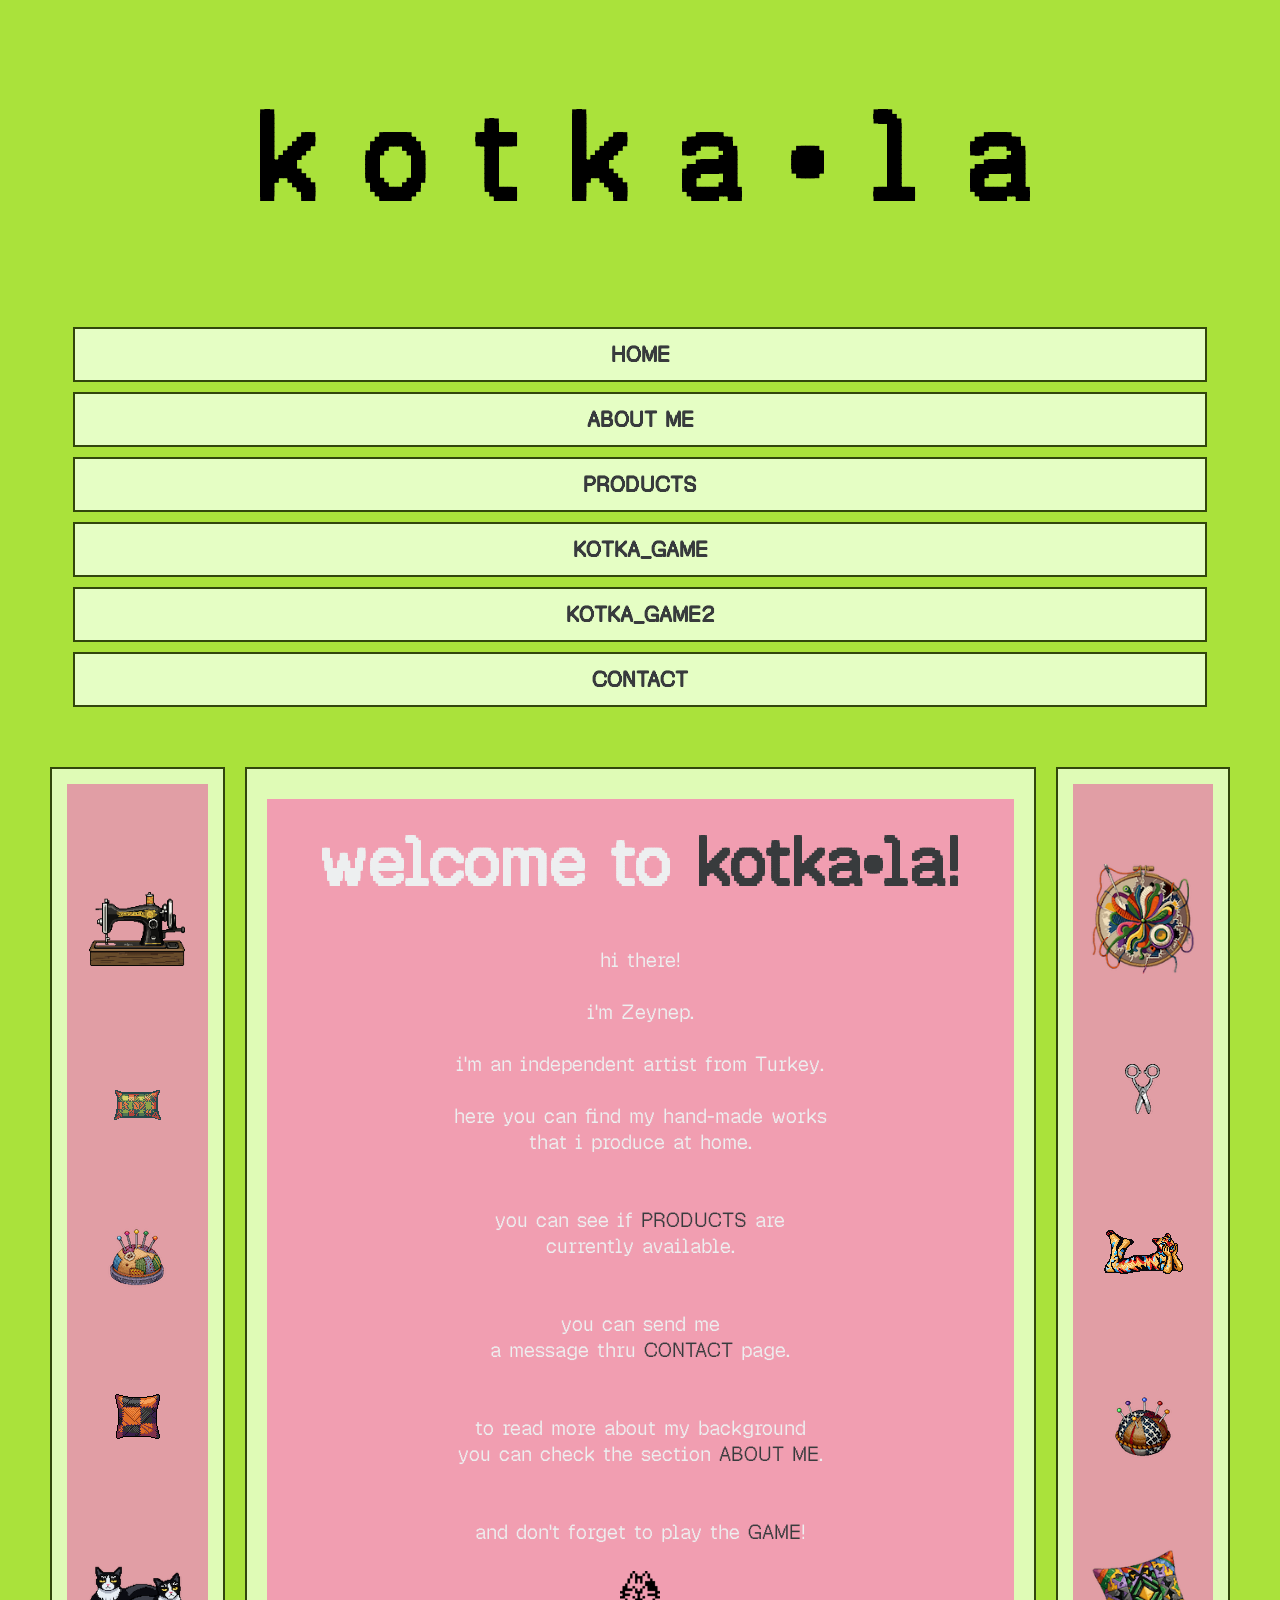
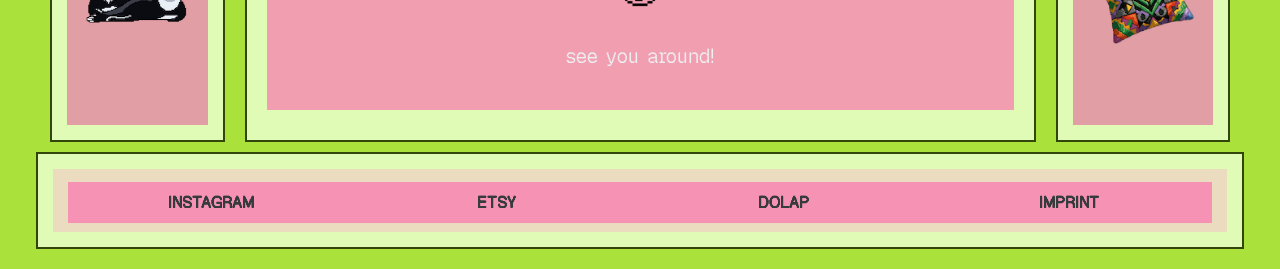
==== commit 5be2fc62: "index page updated" ====
--- a/index.html
+++ b/index.html
@@ -48,9 +48,9 @@
             i'm an independent artist from Turkey.
             <br /><br />
             here you can find my hand-made works<br />that i produce at home.<br /><br /><br />
-            you can see if <a href="products.html">PRODUCTS</a> are<br />currently available
-            to buy. <br /><br /><br />
-            if it's not the case, you can send me<br />a message thru
+            you can see if <a href="products.html">PRODUCTS</a> are<br />currently available.
+             <br /><br /><br />
+            you can send me<br />a message thru
             <a href="">CONTACT</a> page. <br /><br /><br />
             to read more about my background<br />you can check the section
             <a href="aboutme.html">ABOUT ME</a>. <br /><br /><br />
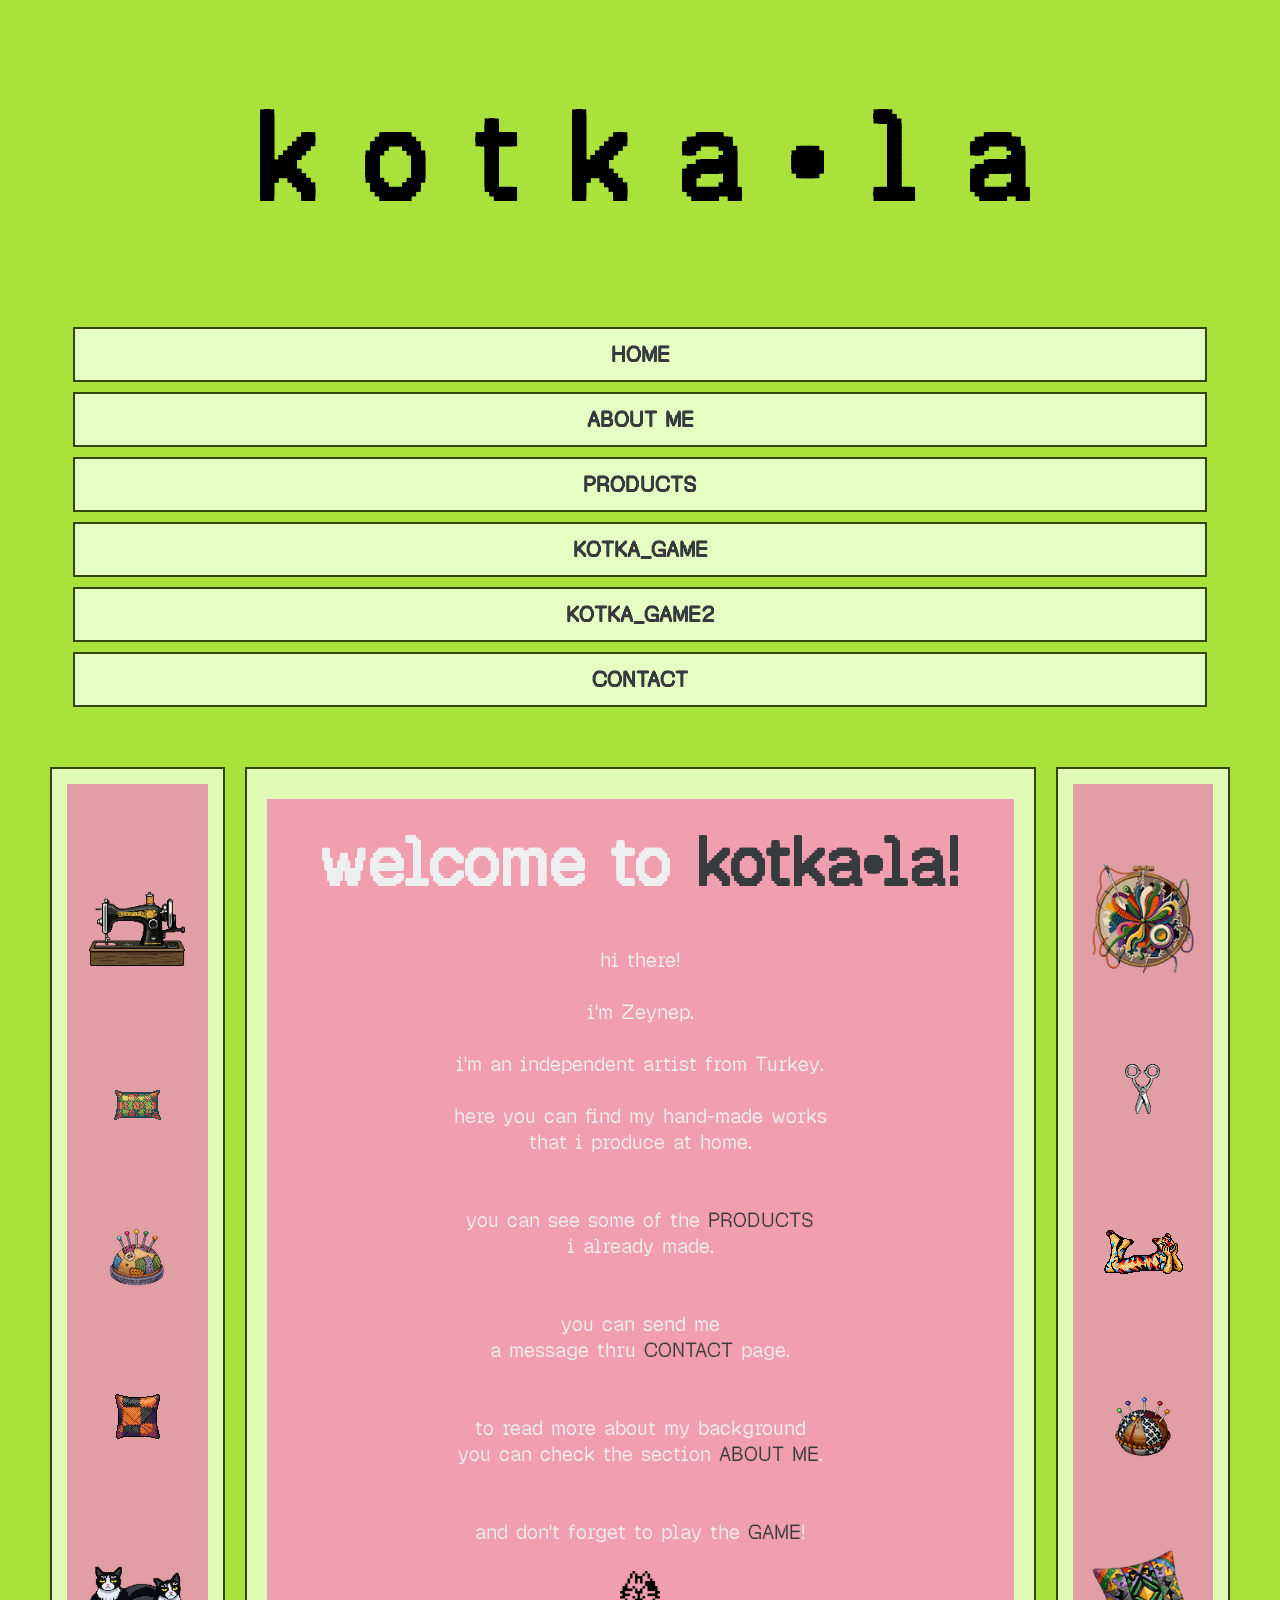
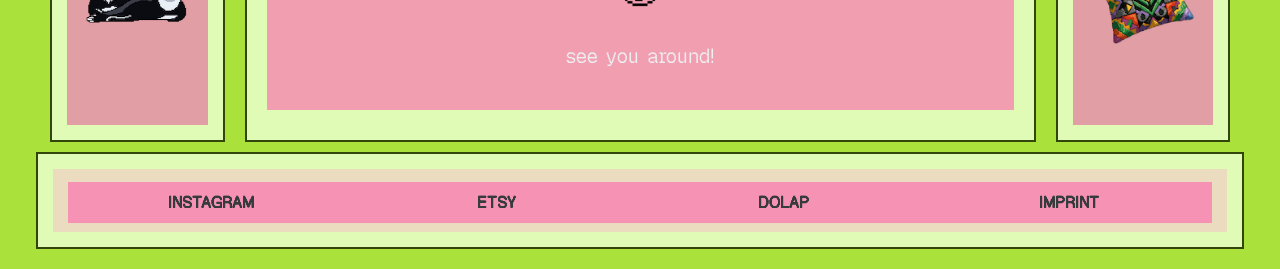
==== commit c5d94da2: "Update index.html" ====
--- a/index.html
+++ b/index.html
@@ -48,7 +48,7 @@
             i'm an independent artist from Turkey.
             <br /><br />
             here you can find my hand-made works<br />that i produce at home.<br /><br /><br />
-            you can see if <a href="products.html">PRODUCTS</a> are<br />currently available.
+            you can see some of the <a href="products.html">PRODUCTS</a> <br />i already made.
              <br /><br /><br />
             you can send me<br />a message thru
             <a href="">CONTACT</a> page. <br /><br /><br />
